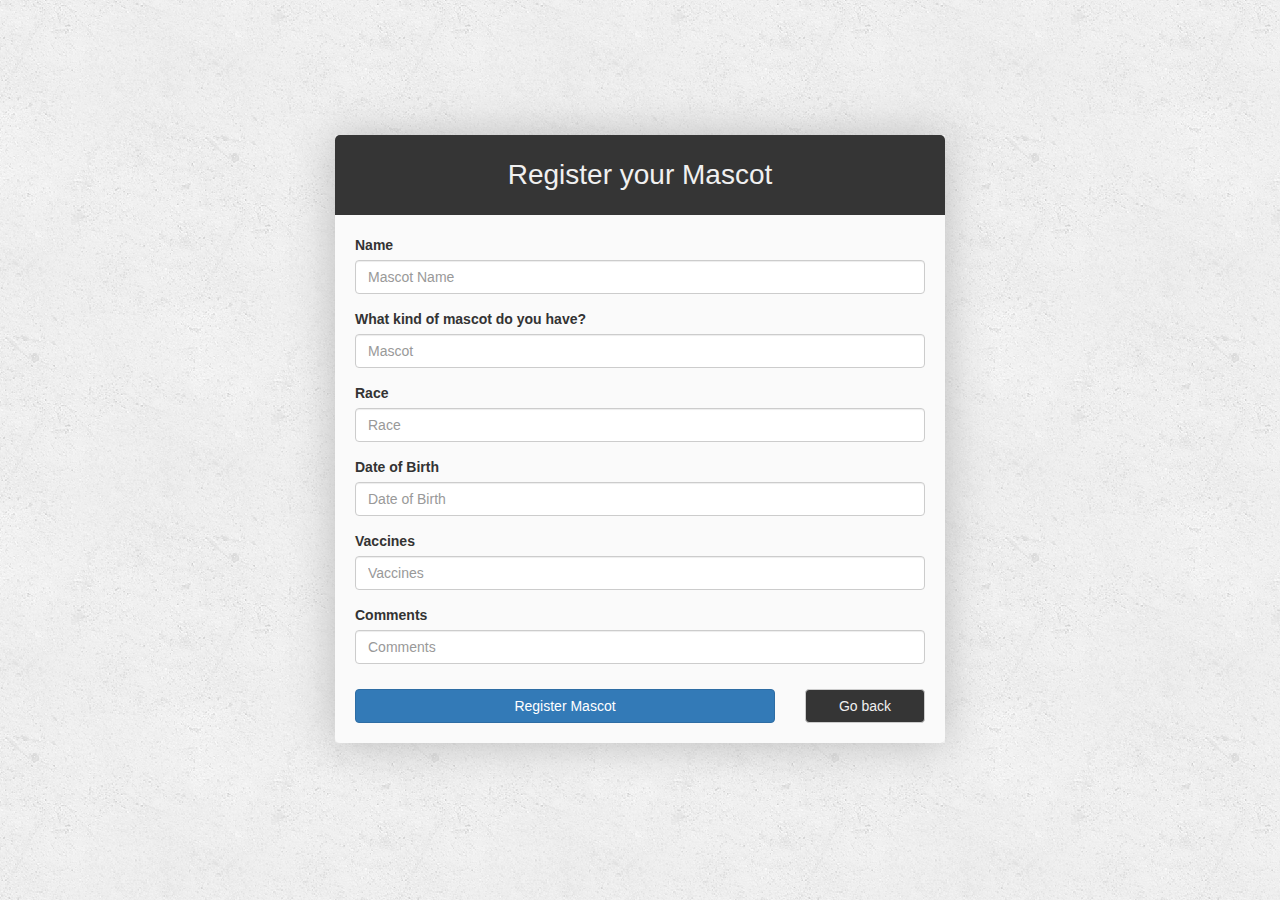
==== html/mascot.html @ 18dbe25c "initial commit" ====
<!DOCTYPE html>
<html lang="en">
<head>
    <meta charset="UTF-8">
    <!-- HTML5 Shim and Respond.js IE8 support of HTML5 elements and media queries -->
    <!--[if lt IE 9]>
        <script src="https://oss.maxcdn.com/libs/html5shiv/3.7.0/html5shiv.js"></script>
        <script src="https://oss.maxcdn.com/libs/respond.js/1.4.2/respond.min.js"></script>
    <![endif]-->
    <link type="text/css" rel="stylesheet" href="../css/main.css">
    <link type="text/css" rel="stylesheet" href="../css/bootstrap.css">
    <script src="../js/jquery.js"></script>
    <title>Mascot Registration</title>
</head>
<body>
    <div class="separator_1"></div>
    <div class="container-fluid">
        <div class="row">
            <div class="col-md-3"></div>
            <div class="col-md-6">
            

            <div class="shadow-wrap">
                <div class="top-div-title">
                    Register your Mascot
                </div>
                <div class="login-body-wrap">
                    <form>
                        <div class="form-group">
                            <label for="mascot_name">Name</label>
                            <input type="text" class="form-control" id="mascot_name" placeholder="Mascot Name">
                        </div>
                         <div class="form-group">
                            <label for="mascot_type">What kind of mascot do you have?</label>
                            <input type="text" class="form-control" id="mascot_type" placeholder="Mascot">
                        </div>
                        <div class="form-group">
                            <label for="race">Race</label>
                            <input type="text" class="form-control" id="race" placeholder="Race">
                        </div>


                        <!--TODO:AQUI HACE FALTA EL TIPO DE DATO-->
                        <div class="form-group">
                            <label for="dob">Date of Birth</label>
                            <input type="password" class="form-control" id="dob" placeholder="Date of Birth">
                        </div>
                        <!---->

                        <div class="form-group">
                            <label for="vaccines">Vaccines</label>
                            <input type="text" class="form-control" id="vaccines" placeholder="Vaccines">
                        </div>
                        <div class="form-group">
                            <label for="comments">Comments</label>
                            <input type="text" class="form-control" id="comments" placeholder="Comments">
                        </div>
                        <div class="container-fluid" style="padding:0px;">
                          <div class="row">
                            <div class="col-md-9" style="margin-top:10px;">
                                <button type="submit" class="btn btn-block btn-primary">Register Mascot</button>
                            </div>
                            <div class="col-md-3" style="margin-top:10px;">
                                <a href="homepage.html" class="btn btn-block btn-default btn-gray">Go back</a>
                            </div>
                          </div>
                        </div>
                    </form>
                </div>
            </div>


            </div>
            <div class="col-md-3"></div>
        </div>
    </div>
    <div class="separator"></div>


    <!-- Script links -->
    <script src="../js/main.js"></script>
    <script src="../js/bootstrap.js"></script>
    
</body>
</html>
---- css/main.css ----
html {
    height: 100%;
}

body {
    background-image: url('../assets/images/concrete.png');
    height: 100%;
}

hr {
    margin-bottom: 5px !important;
}

textarea {
    resize: none;
}

.login-body-wrap {
    padding: 20px;
    border-bottom-right-radius: 5px;
    border-bottom-left-radius: 5px;
    background-color: #FAFAFA;
}

.postfeed-wrap {
    padding: 0px 0px 20px 0px;
    border-bottom-right-radius: 5px;
    border-bottom-left-radius: 5px;
    background-color: #FAFAFA;
}

.top-div-title {
    background-color: #353535;
    font-size: 2em;
    font-weight: 500;
    text-align: center;
    padding: 20px 0px 20px 0px;
    border-top-right-radius: 5px;
    border-top-left-radius: 5px;
    color: #F0F0F0;
}

.bottom-div-actions {
    padding: 10px 0px 20px 0px;
}

.separator {
    height: 5%;
}

.separator_1{
    height: 15%;
}

.shadow-wrap {
    box-shadow: 0px 0px 40px #BBB;
}

.post-form {
    padding: 25px;
    background-color: #F0F8FF;
}

.post-card {
    padding: 30px 20px 10px 20px;
    border-top: 1px solid #A2A2A2; 
}

.post-creator {
    font-size: 30px;
    font-weight: 500;
}

.post-usr-img {
    width: 65px;
    height: 65px;
    border-radius: 1000px;
    border: 1px solid #A2A2A2;
    display: inline;
    float: left;
    margin: 0px 20px 0px 0px;
}

.post-footer {
    color: #CBCBCB;
}

.btn-gray {
    background-color: #353535 !important;
    color: #F0F0F0 !important;
}

#post-btn {
/*    display: block;
    float: right;*/
    width:100%;
}

/* BOOTRAP OVERRIDES */


.navbar-inverse {
    background-color: #353535 !important;
    border-radius: 0px !important;
}
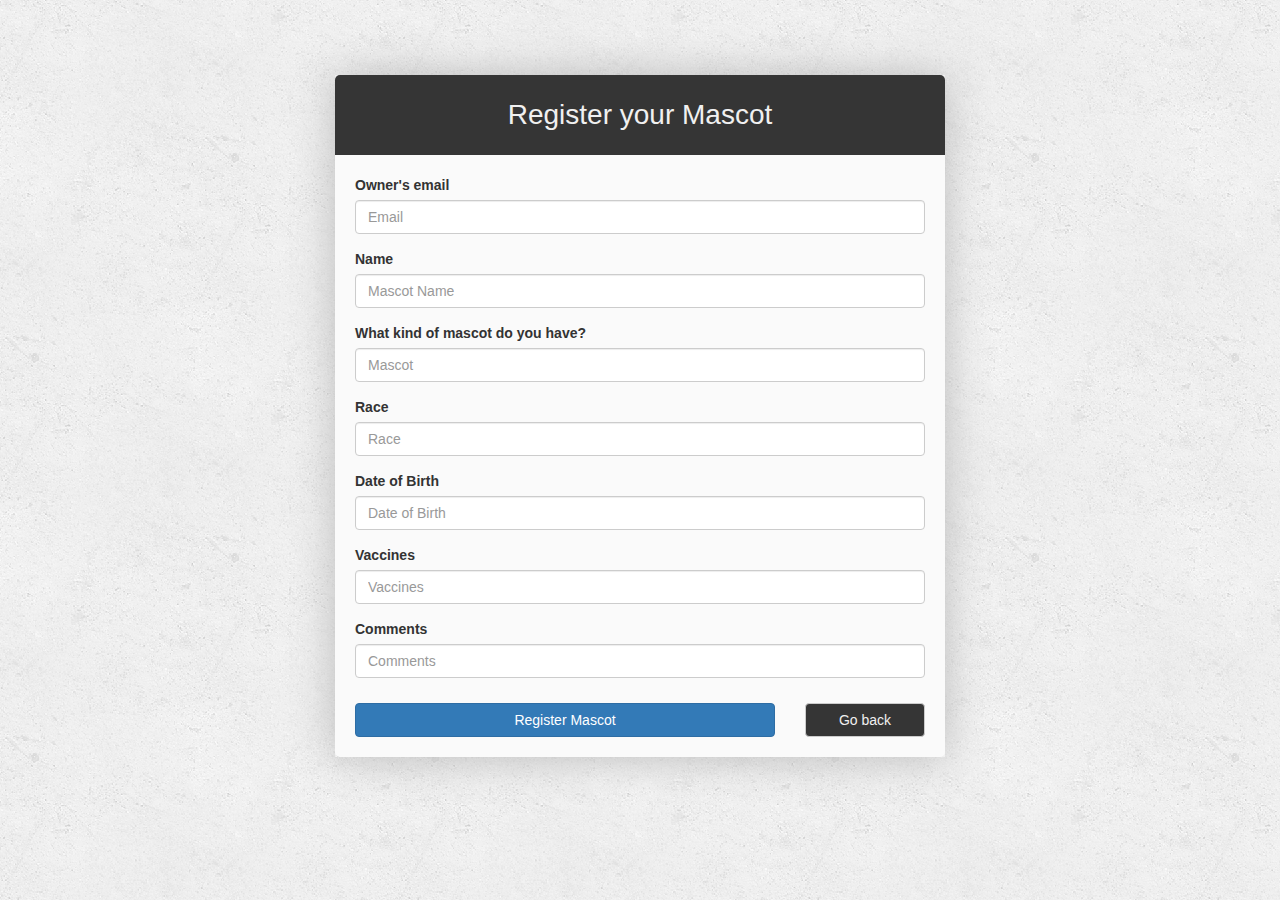
==== commit b9943e2a: "added views and modified DB connection" ====
--- a/html/mascot.html
+++ b/html/mascot.html
@@ -20,12 +20,16 @@
             <div class="col-md-6">
             
 
-            <div class="shadow-wrap">
+            <div class="shadow-wrap" style="margin-top: -60px;">
                 <div class="top-div-title">
                     Register your Mascot
                 </div>
                 <div class="login-body-wrap">
                     <form>
+                        <div class="form-group">
+                            <label for="mascot_name">Owner's email</label>
+                            <input type="text" class="form-control" id="email" placeholder="Email">
+                        </div>
                         <div class="form-group">
                             <label for="mascot_name">Name</label>
                             <input type="text" class="form-control" id="mascot_name" placeholder="Mascot Name">
--- a/css/main.css
+++ b/css/main.css
@@ -38,6 +38,7 @@
     border-top-right-radius: 5px;
     border-top-left-radius: 5px;
     color: #F0F0F0;
+    margin-top: -10px; 
 }
 
 .bottom-div-actions {
@@ -90,6 +91,14 @@
     color: #F0F0F0 !important;
 }
 
+.btn-secondary {
+    background-color: hsla(208, 46%, 46%, 0.84) !important;
+}
+
+.btn-secondary:hover {
+    background-color: hsla(208, 56%, 46%, 1) !important;
+}
+
 #post-btn {
 /*    display: block;
     float: right;*/
@@ -102,4 +111,8 @@
 .navbar-inverse {
     background-color: #353535 !important;
     border-radius: 0px !important;
+}
+
+.button {
+    width:100% !important !;
 }